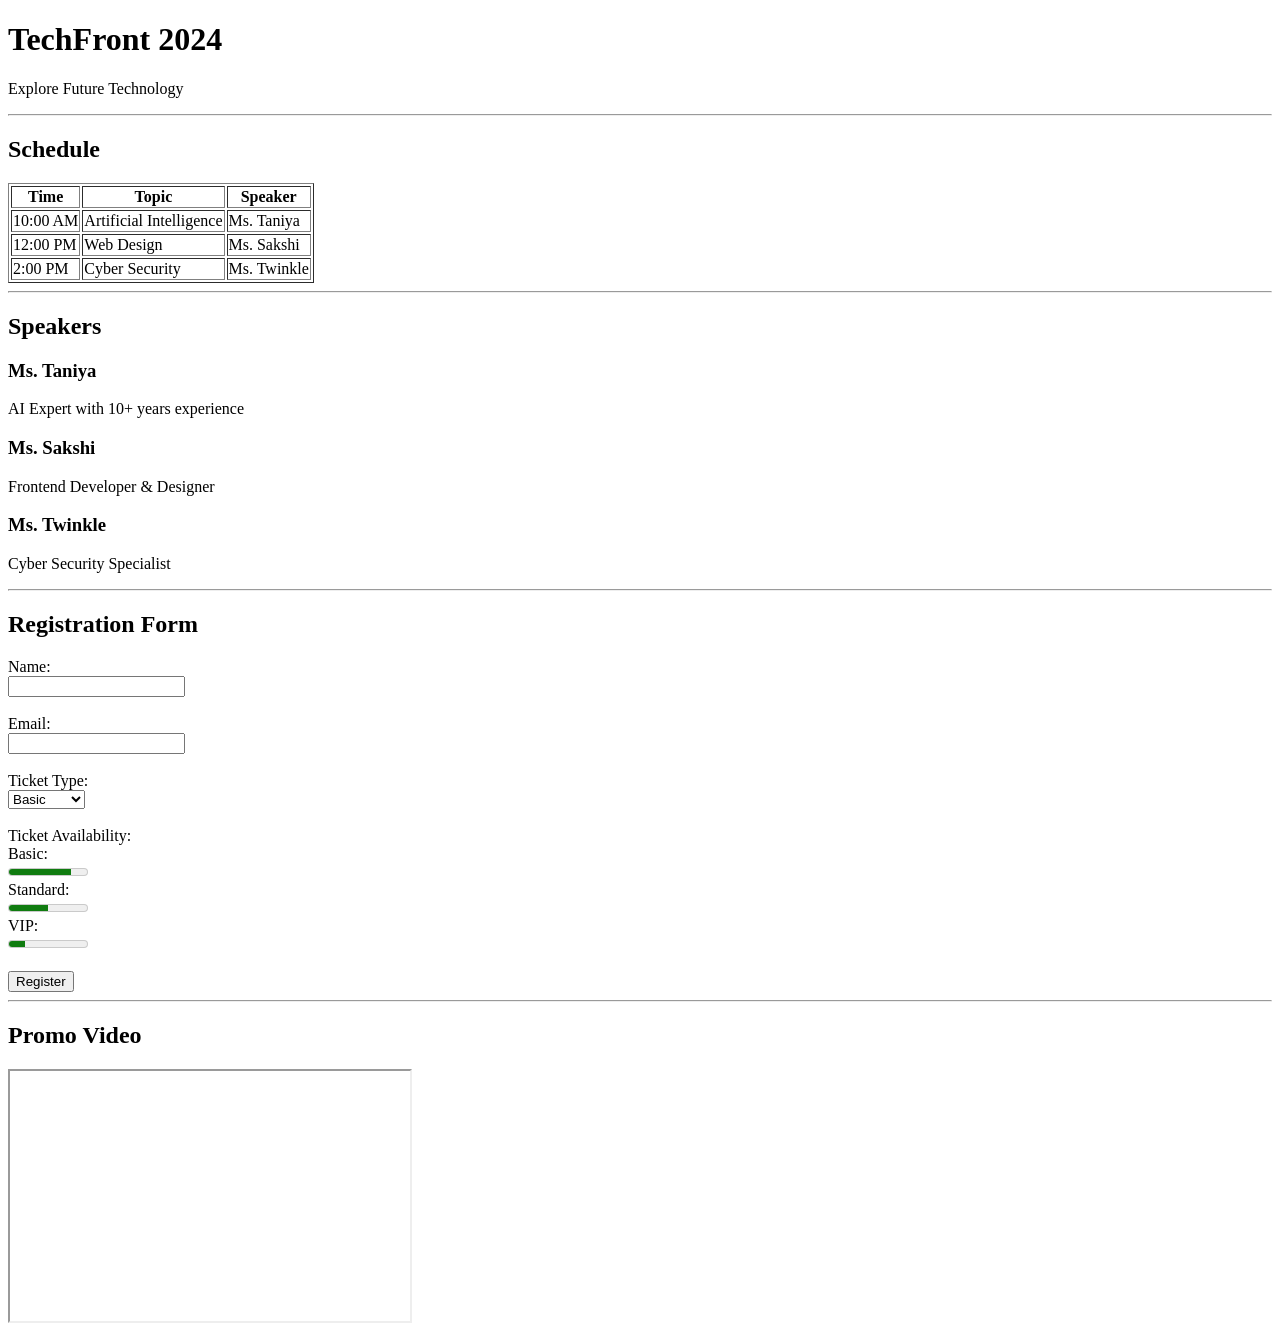
==== index.html @ aabff927 "Add files via upload" ====
<!DOCTYPE html>
<html lang="en">
<head>
    <meta charset="UTF-8">
    <title>TechFront 2024</title>
</head>

<body>

<h1>TechFront 2024</h1>
<p>Explore Future Technology</p>

<hr>

<!-- Schedule -->
<h2>Schedule</h2>

<table border="1">
    <tr>
        <th>Time</th>
        <th>Topic</th>
        <th>Speaker</th>
    </tr>

    <tr>
        <td>10:00 AM</td>
        <td>Artificial Intelligence</td>
        <td>Ms. Taniya</td>
    </tr>

    <tr>
        <td>12:00 PM</td>
        <td>Web Design</td>
        <td>Ms. Sakshi</td>
    </tr>

    <tr>
        <td>2:00 PM</td>
        <td>Cyber Security</td>
        <td>Ms. Twinkle</td>
    </tr>
</table>

<hr>

<!-- Speakers -->
<h2>Speakers</h2>

<h3>Ms. Taniya</h3>
<p>AI Expert with 10+ years experience</p>

<h3>Ms. Sakshi</h3>
<p>Frontend Developer & Designer</p>

<h3>Ms. Twinkle</h3>
<p>Cyber Security Specialist</p>

<hr>

<!-- Registration -->
<h2>Registration Form</h2>

<form>
    Name:<br>
    <input type="text" name="name"><br><br>

    Email:<br>
    <input type="email" name="email"><br><br>

    Ticket Type:<br>
    <select name="ticket">
        <option>Basic</option>
        <option>Standard</option>
        <option>VIP</option>
    </select><br><br>

    Ticket Availability:<br>
    Basic:<br>
    <meter value="80" max="100"></meter><br>

    Standard:<br>
    <meter value="50" max="100"></meter><br>

    VIP:<br>
    <meter value="20" max="100"></meter><br><br>

    <button type="submit">Register</button>
</form>

<hr>

<!-- Video -->
<h2>Promo Video</h2>

<iframe width="400" height="250"
    src="https://www.youtube.com/embed/tgbNymZ7vqY">
</iframe>

</body>
</html>
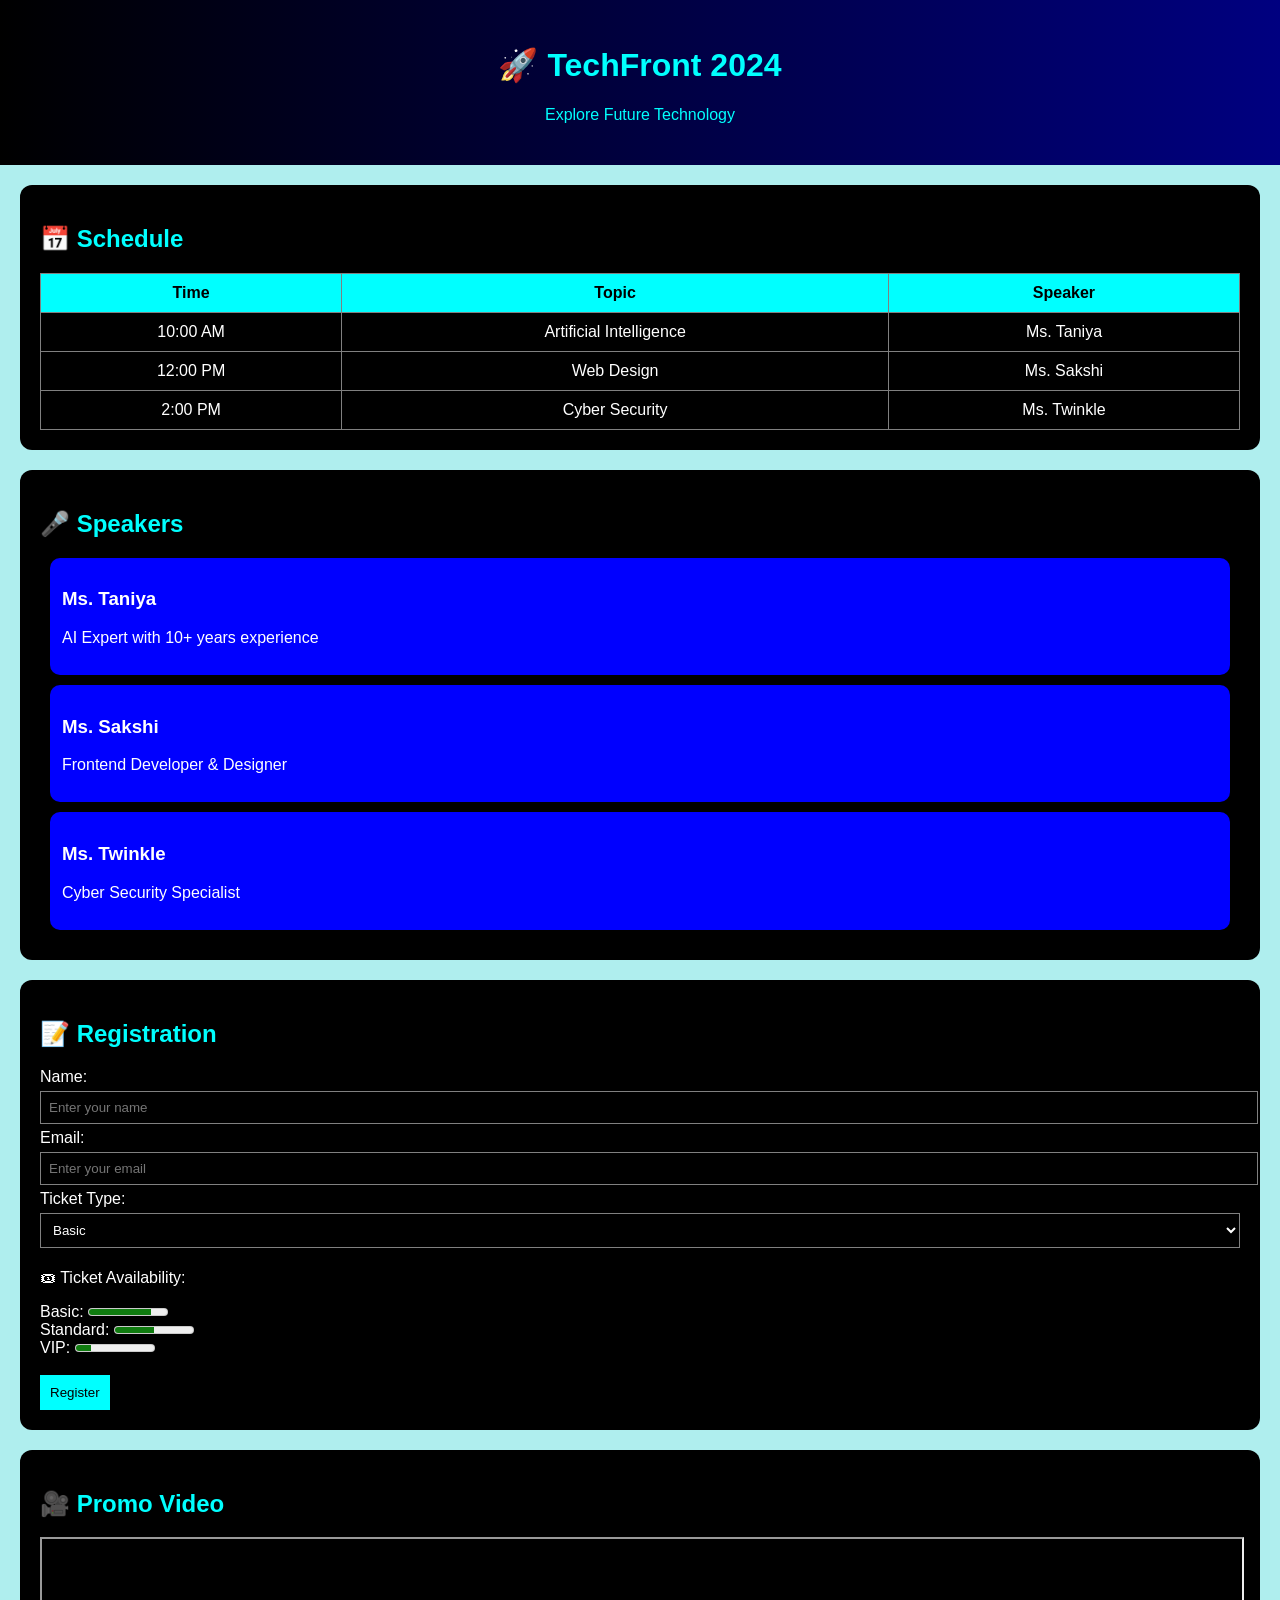
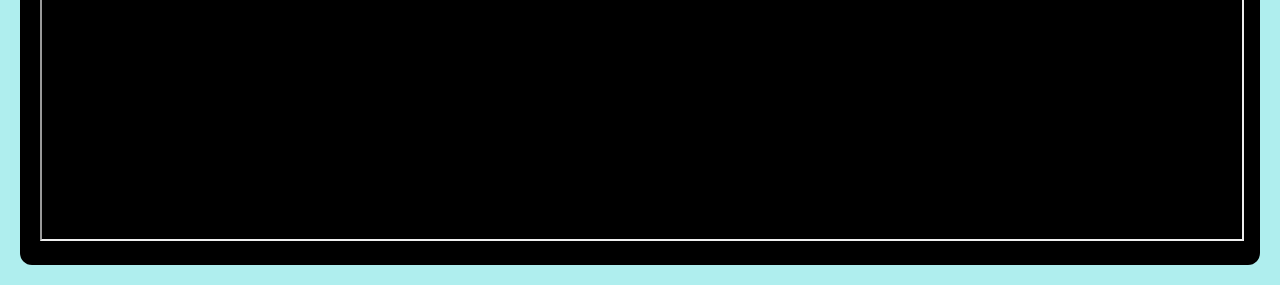
==== commit 6f7f88de: "Refactor index.html for TechFront 2024 layout Updated the HTML structure and  Inline styles for the " ====
--- a/index.html
+++ b/index.html
@@ -1,100 +1,190 @@
 <!DOCTYPE html>
-<html lang="en">
+<html>
 <head>
-    <meta charset="UTF-8">
     <title>TechFront 2024</title>
+
+    <style>
+        body {
+            font-family: Arial;
+            margin: 0;
+            background: paleturquoise;
+            color: white;
+        }
+
+        
+        header {
+            background: linear-gradient(to right, black, navy);
+            color: cyan;
+            text-align: center;
+            padding: 25px;
+        }
+
+        
+        section {
+            background: black;
+            margin: 20px;
+            padding: 20px;
+            border-radius: 12px;
+        }
+
+        
+        h2 {
+            color: cyan;
+        }
+
+        
+        table {
+            width: 100%;
+            border-collapse: collapse;
+        }
+
+        th {
+            background: cyan;
+            color: black;
+        }
+
+        th, td {
+            border: 1px solid gray;
+            padding: 10px;
+            text-align: center;
+        }
+
+        
+        .speaker {
+            background: blue;
+            padding: 12px;
+            margin: 10px;
+            border-radius: 10px;
+        }
+
+        .speaker:hover {
+            background: maroon;
+        }
+
+        
+        input, select {
+            width: 100%;
+            padding: 8px;
+            margin: 5px 0;
+            background: black;
+            color: white;
+            border: 1px solid gray;
+        }
+
+        
+        button {
+            background: cyan;
+            color: black;
+            padding: 10px;
+            border: none;
+            cursor: pointer;
+        }
+
+        button:hover {
+            background: deepskyblue;
+        }
+    </style>
 </head>
 
 <body>
 
-<h1>TechFront 2024</h1>
-<p>Explore Future Technology</p>
+<header>
+    <h1>🚀 TechFront 2024</h1>
+    <p>Explore Future Technology</p>
+</header>
 
-<hr>
 
-<!-- Schedule -->
-<h2>Schedule</h2>
+<section>
+    <h2>📅 Schedule</h2>
 
-<table border="1">
-    <tr>
-        <th>Time</th>
-        <th>Topic</th>
-        <th>Speaker</th>
-    </tr>
+    <table>
+        <tr>
+            <th>Time</th>
+            <th>Topic</th>
+            <th>Speaker</th>
+        </tr>
 
-    <tr>
-        <td>10:00 AM</td>
-        <td>Artificial Intelligence</td>
-        <td>Ms. Taniya</td>
-    </tr>
+        <tr>
+            <td>10:00 AM</td>
+            <td>Artificial Intelligence</td>
+            <td>Ms. Taniya</td>
+        </tr>
 
-    <tr>
-        <td>12:00 PM</td>
-        <td>Web Design</td>
-        <td>Ms. Sakshi</td>
-    </tr>
+        <tr>
+            <td>12:00 PM</td>
+            <td>Web Design</td>
+            <td>Ms. Sakshi</td>
+        </tr>
 
-    <tr>
-        <td>2:00 PM</td>
-        <td>Cyber Security</td>
-        <td>Ms. Twinkle</td>
-    </tr>
-</table>
+        <tr>
+            <td>2:00 PM</td>
+            <td>Cyber Security</td>
+            <td>Ms. Twinkle</td>
+        </tr>
+    </table>
+</section>
 
-<hr>
 
-<!-- Speakers -->
-<h2>Speakers</h2>
+<section>
+    <h2>🎤 Speakers</h2>
 
-<h3>Ms. Taniya</h3>
-<p>AI Expert with 10+ years experience</p>
+    <div class="speaker">
+        <h3>Ms. Taniya</h3>
+        <p>AI Expert with 10+ years experience</p>
+    </div>
 
-<h3>Ms. Sakshi</h3>
-<p>Frontend Developer & Designer</p>
+    <div class="speaker">
+        <h3>Ms. Sakshi</h3>
+        <p>Frontend Developer & Designer</p>
+    </div>
 
-<h3>Ms. Twinkle</h3>
-<p>Cyber Security Specialist</p>
+    <div class="speaker">
+        <h3>Ms. Twinkle</h3>
+        <p>Cyber Security Specialist</p>
+    </div>
+</section>
 
-<hr>
 
-<!-- Registration -->
-<h2>Registration Form</h2>
+<section>
+    <h2>📝 Registration</h2>
 
-<form>
-    Name:<br>
-    <input type="text" name="name"><br><br>
+    <form>
+        Name:
+        <input type="text" placeholder="Enter your name">
 
-    Email:<br>
-    <input type="email" name="email"><br><br>
+        Email:
+        <input type="email" placeholder="Enter your email">
 
-    Ticket Type:<br>
-    <select name="ticket">
-        <option>Basic</option>
-        <option>Standard</option>
-        <option>VIP</option>
-    </select><br><br>
+        Ticket Type:
+        <select>
+            <option>Basic</option>
+            <option>Standard</option>
+            <option>VIP</option>
+        </select>
 
-    Ticket Availability:<br>
-    Basic:<br>
-    <meter value="80" max="100"></meter><br>
+        <p>🎟 Ticket Availability:</p>
 
-    Standard:<br>
-    <meter value="50" max="100"></meter><br>
+        Basic:
+        <meter value="80" max="100"></meter><br>
 
-    VIP:<br>
-    <meter value="20" max="100"></meter><br><br>
+        Standard:
+        <meter value="50" max="100"></meter><br>
 
-    <button type="submit">Register</button>
-</form>
+        VIP:
+        <meter value="20" max="100"></meter><br><br>
 
-<hr>
+        <button type="submit">Register</button>
+    </form>
+</section>
 
-<!-- Video -->
-<h2>Promo Video</h2>
 
-<iframe width="400" height="250"
-    src="https://www.youtube.com/embed/tgbNymZ7vqY">
-</iframe>
+<section>
+    <h2>🎥 Promo Video</h2>
+
+    <iframe width="100%" height="300"
+        src="https://www.youtube.com/embed/tgbNymZ7vqY">
+    </iframe>
+</section>
 
 </body>
-</html>+</html>
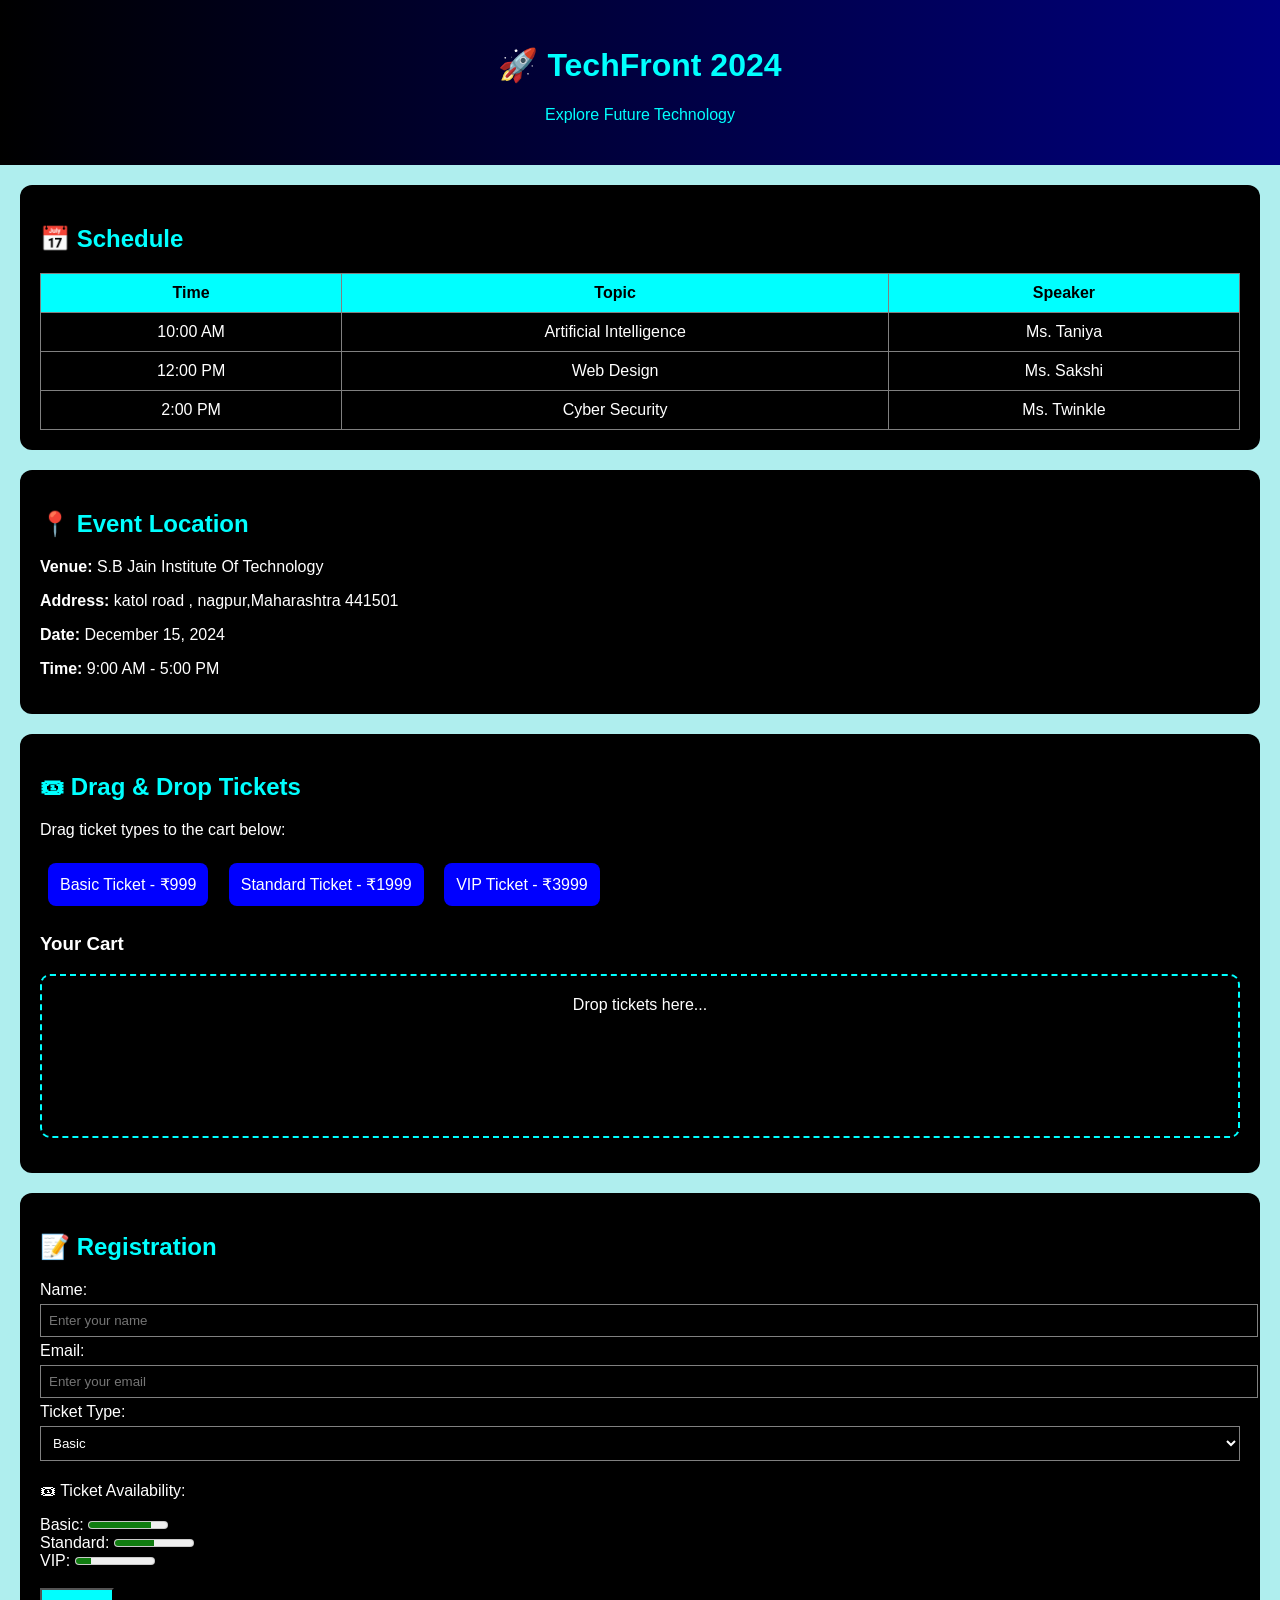
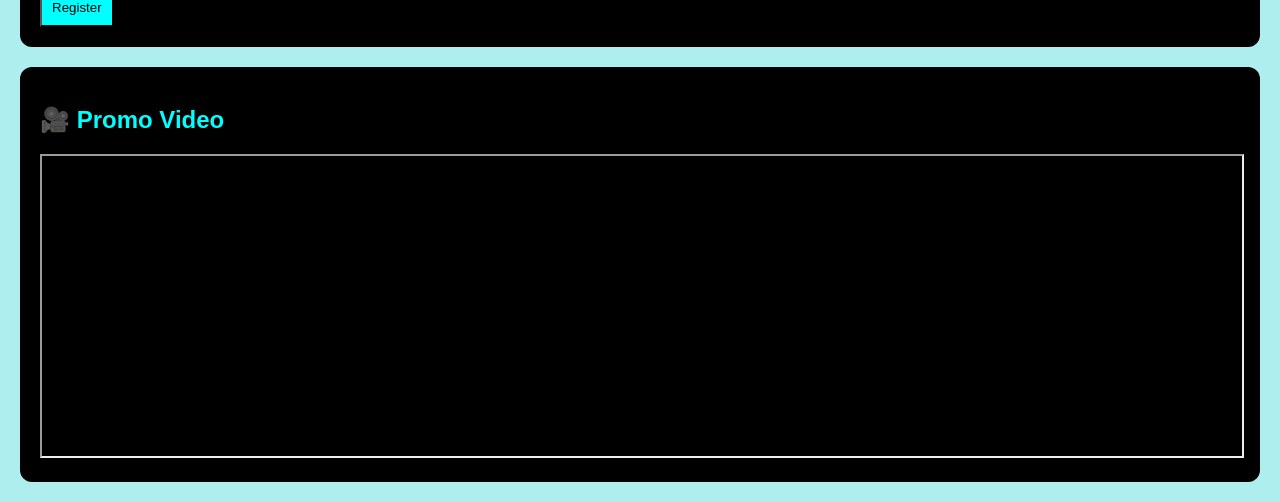
==== commit c0914ae4: "Add index.html with TechFront event page" ====
--- a/index.html
+++ b/index.html
@@ -2,7 +2,6 @@
 <html>
 <head>
     <title>TechFront 2024</title>
-
     <style>
         body {
             font-family: Arial;
@@ -10,58 +9,79 @@
             background: paleturquoise;
             color: white;
         }
-
-        
         header {
             background: linear-gradient(to right, black, navy);
             color: cyan;
             text-align: center;
             padding: 25px;
         }
-
-        
         section {
             background: black;
             margin: 20px;
             padding: 20px;
             border-radius: 12px;
         }
-
-        
         h2 {
             color: cyan;
         }
-
-        
         table {
             width: 100%;
             border-collapse: collapse;
         }
-
         th {
             background: cyan;
             color: black;
         }
-
         th, td {
             border: 1px solid gray;
             padding: 10px;
             text-align: center;
         }
-
-        
-        .speaker {
+        .ticket {
             background: blue;
             padding: 12px;
-            margin: 10px;
+            margin: 8px;
+            border-radius: 8px;
+            display: inline-block;
+            cursor: grab;
+            text-align: center;
+        }
+        .ticket:hover {
+            background: cyan;
+            color: black;
+        }
+        .drop-zone {
+            border: 2px dashed cyan;
+            padding: 20px;
+            margin: 15px 0;
+            text-align: center;
             border-radius: 10px;
-        }
-
-        .speaker:hover {
-            background: maroon;
-        }
-
-        
+            min-height: 120px;
+        }
+        .drop-zone.dragover {
+            background: rgba(0, 255, 255, 0.1);
+            border-color: deepskyblue;
+        }
+        .cart-item {
+            background: navy;
+            padding: 10px;
+            margin: 8px 0;
+            border-radius: 8px;
+            display: flex;
+            justify-content: space-between;
+            align-items: center;
+        }
+        .remove-btn {
+            background: red;
+            color: white;
+            border: none;
+            padding: 5px 10px;
+            border-radius: 5px;
+            cursor: pointer;
+        }
+        .remove-btn:hover {
+            background: darkred;
+        }
         input, select {
             width: 100%;
             padding: 8px;
@@ -70,22 +90,17 @@
             color: white;
             border: 1px solid gray;
         }
-
-        
         button {
             background: cyan;
             color: black;
             padding: 10px;
-            border: none;
             cursor: pointer;
         }
-
         button:hover {
             background: deepskyblue;
         }
     </style>
 </head>
-
 <body>
 
 <header>
@@ -93,29 +108,24 @@
     <p>Explore Future Technology</p>
 </header>
 
-
 <section>
     <h2>📅 Schedule</h2>
-
     <table>
         <tr>
             <th>Time</th>
             <th>Topic</th>
             <th>Speaker</th>
         </tr>
-
         <tr>
             <td>10:00 AM</td>
             <td>Artificial Intelligence</td>
             <td>Ms. Taniya</td>
         </tr>
-
         <tr>
             <td>12:00 PM</td>
             <td>Web Design</td>
             <td>Ms. Sakshi</td>
         </tr>
-
         <tr>
             <td>2:00 PM</td>
             <td>Cyber Security</td>
@@ -124,30 +134,32 @@
     </table>
 </section>
 
-
-<section>
-    <h2>🎤 Speakers</h2>
-
-    <div class="speaker">
-        <h3>Ms. Taniya</h3>
-        <p>AI Expert with 10+ years experience</p>
+<section>
+    <h2>📍 Event Location</h2>
+    <p><strong>Venue:</strong> S.B Jain Institute Of Technology</p>
+    <p><strong>Address:</strong> katol road , nagpur,Maharashtra 441501</p>
+    <p><strong>Date:</strong> December 15, 2024</p>
+    <p><strong>Time:</strong> 9:00 AM - 5:00 PM</p>
+</section>
+
+<section>
+    <h2>🎟 Drag & Drop Tickets</h2>
+    <p>Drag ticket types to the cart below:</p>
+    
+    <div id="tickets">
+        <div class="ticket" draggable="true" data-type="Basic">Basic Ticket - ₹999</div>
+        <div class="ticket" draggable="true" data-type="Standard">Standard Ticket - ₹1999</div>
+        <div class="ticket" draggable="true" data-type="VIP">VIP Ticket - ₹3999</div>
     </div>
 
-    <div class="speaker">
-        <h3>Ms. Sakshi</h3>
-        <p>Frontend Developer & Designer</p>
+    <h3>Your Cart</h3>
+    <div id="drop-zone" class="drop-zone">
+        Drop tickets here...
     </div>
-
-    <div class="speaker">
-        <h3>Ms. Twinkle</h3>
-        <p>Cyber Security Specialist</p>
-    </div>
-</section>
-
+</section>
 
 <section>
     <h2>📝 Registration</h2>
-
     <form>
         Name:
         <input type="text" placeholder="Enter your name">
@@ -163,13 +175,10 @@
         </select>
 
         <p>🎟 Ticket Availability:</p>
-
         Basic:
         <meter value="80" max="100"></meter><br>
-
         Standard:
         <meter value="50" max="100"></meter><br>
-
         VIP:
         <meter value="20" max="100"></meter><br><br>
 
@@ -177,14 +186,51 @@
     </form>
 </section>
 
-
 <section>
     <h2>🎥 Promo Video</h2>
-
     <iframe width="100%" height="300"
         src="https://www.youtube.com/embed/tgbNymZ7vqY">
     </iframe>
 </section>
 
+<script>
+    const dropZone = document.getElementById('drop-zone');
+    const tickets = document.querySelectorAll('.ticket');
+
+    tickets.forEach(ticket => {
+        ticket.addEventListener('dragstart', (e) => {
+            e.dataTransfer.setData('text', ticket.getAttribute('data-type'));
+        });
+    });
+
+    dropZone.addEventListener('dragover', (e) => {
+        e.preventDefault();
+        dropZone.classList.add('dragover');
+    });
+
+    dropZone.addEventListener('dragleave', () => {
+        dropZone.classList.remove('dragover');
+    });
+
+    dropZone.addEventListener('drop', (e) => {
+        e.preventDefault();
+        dropZone.classList.remove('dragover');
+        const ticketType = e.dataTransfer.getData('text');
+        
+        const cartItem = document.createElement('div');
+        cartItem.className = 'cart-item';
+        cartItem.innerHTML = `
+            <span>✅ ${ticketType} Ticket</span>
+            <button class="remove-btn">Remove</button>
+        `;
+        
+        dropZone.appendChild(cartItem);
+
+        cartItem.querySelector('.remove-btn').addEventListener('click', () => {
+            cartItem.remove();
+        });
+    });
+</script>
+
 </body>
-</html>
+</html>
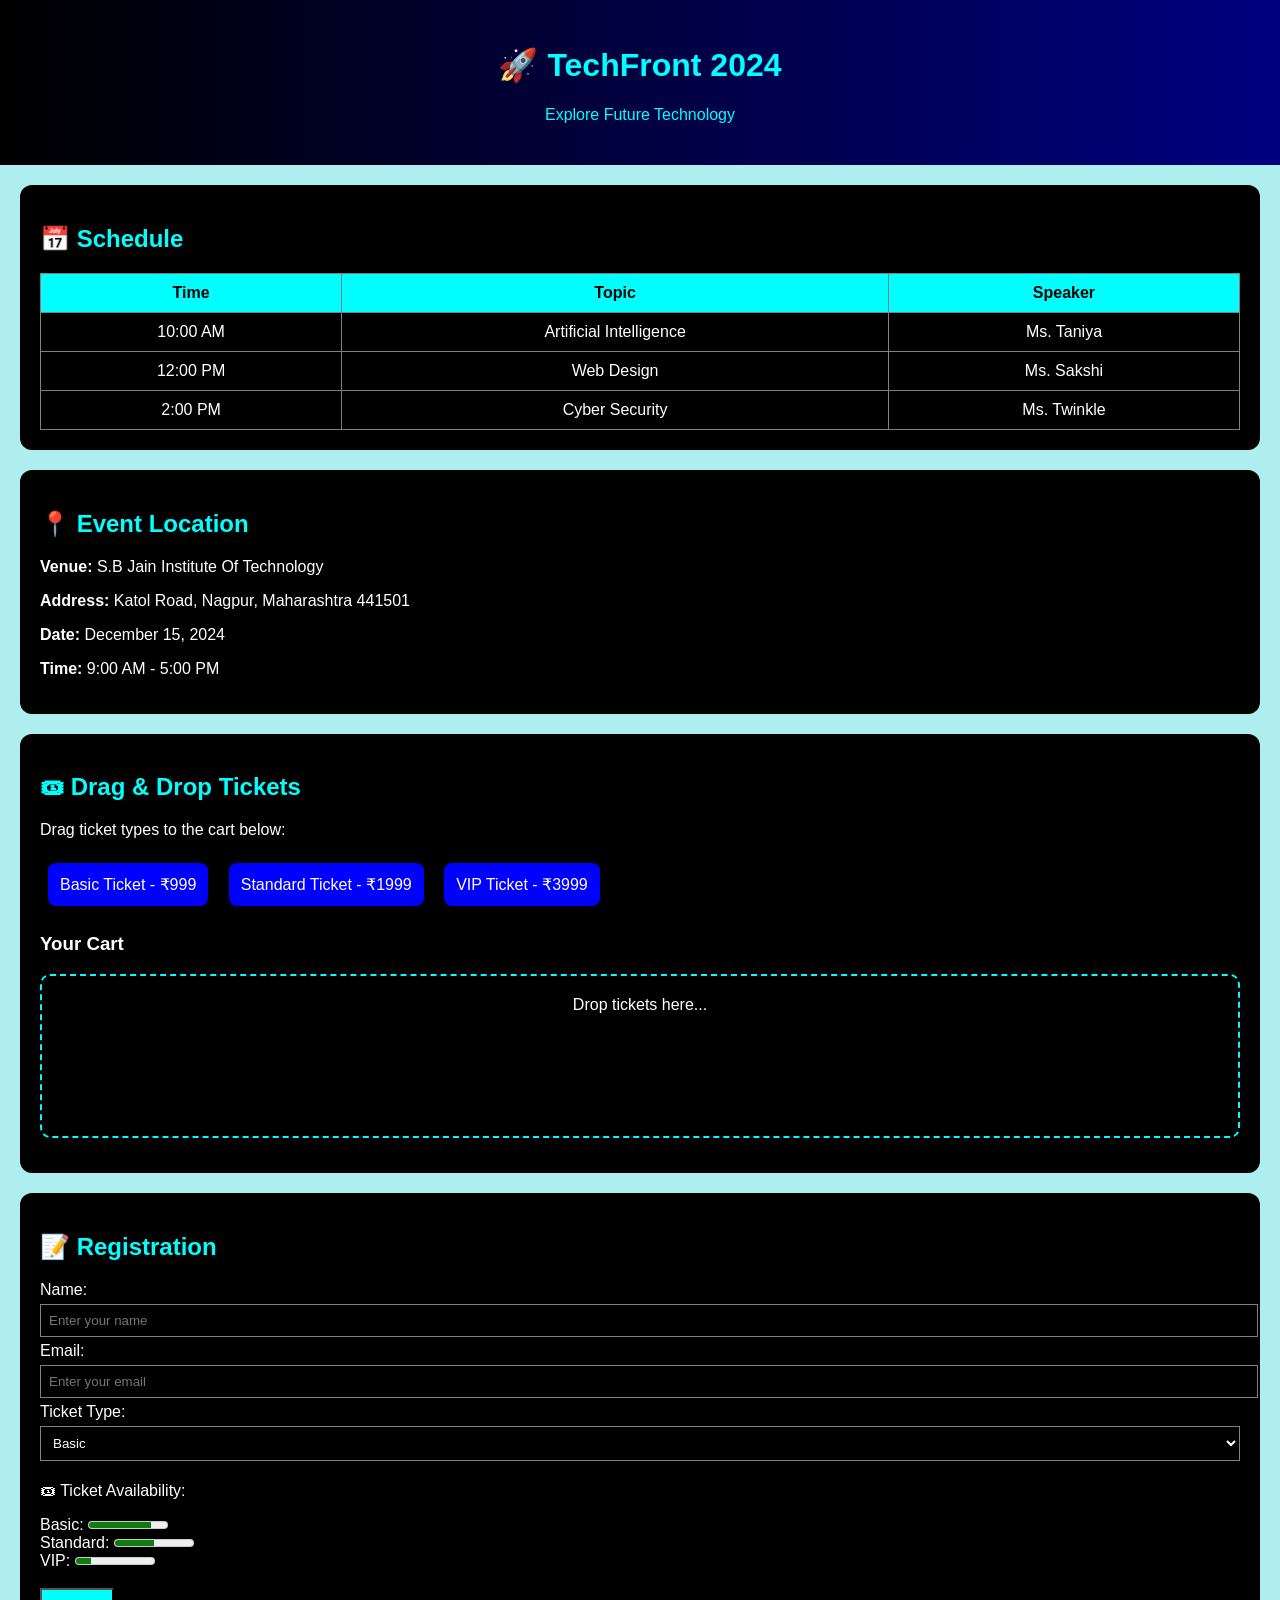
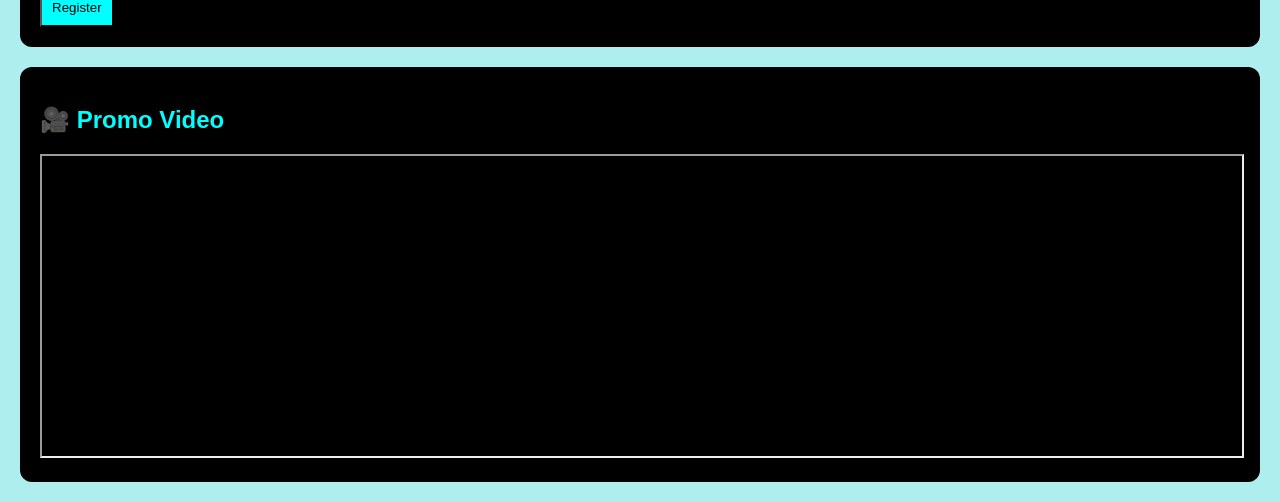
==== commit 2ac183d2: "Add updated TechFront page and stylesheet" ====
--- a/index.html
+++ b/index.html
@@ -2,104 +2,7 @@
 <html>
 <head>
     <title>TechFront 2024</title>
-    <style>
-        body {
-            font-family: Arial;
-            margin: 0;
-            background: paleturquoise;
-            color: white;
-        }
-        header {
-            background: linear-gradient(to right, black, navy);
-            color: cyan;
-            text-align: center;
-            padding: 25px;
-        }
-        section {
-            background: black;
-            margin: 20px;
-            padding: 20px;
-            border-radius: 12px;
-        }
-        h2 {
-            color: cyan;
-        }
-        table {
-            width: 100%;
-            border-collapse: collapse;
-        }
-        th {
-            background: cyan;
-            color: black;
-        }
-        th, td {
-            border: 1px solid gray;
-            padding: 10px;
-            text-align: center;
-        }
-        .ticket {
-            background: blue;
-            padding: 12px;
-            margin: 8px;
-            border-radius: 8px;
-            display: inline-block;
-            cursor: grab;
-            text-align: center;
-        }
-        .ticket:hover {
-            background: cyan;
-            color: black;
-        }
-        .drop-zone {
-            border: 2px dashed cyan;
-            padding: 20px;
-            margin: 15px 0;
-            text-align: center;
-            border-radius: 10px;
-            min-height: 120px;
-        }
-        .drop-zone.dragover {
-            background: rgba(0, 255, 255, 0.1);
-            border-color: deepskyblue;
-        }
-        .cart-item {
-            background: navy;
-            padding: 10px;
-            margin: 8px 0;
-            border-radius: 8px;
-            display: flex;
-            justify-content: space-between;
-            align-items: center;
-        }
-        .remove-btn {
-            background: red;
-            color: white;
-            border: none;
-            padding: 5px 10px;
-            border-radius: 5px;
-            cursor: pointer;
-        }
-        .remove-btn:hover {
-            background: darkred;
-        }
-        input, select {
-            width: 100%;
-            padding: 8px;
-            margin: 5px 0;
-            background: black;
-            color: white;
-            border: 1px solid gray;
-        }
-        button {
-            background: cyan;
-            color: black;
-            padding: 10px;
-            cursor: pointer;
-        }
-        button:hover {
-            background: deepskyblue;
-        }
-    </style>
+    <link rel="stylesheet" href="style.css">
 </head>
 <body>
 
@@ -137,7 +40,7 @@
 <section>
     <h2>📍 Event Location</h2>
     <p><strong>Venue:</strong> S.B Jain Institute Of Technology</p>
-    <p><strong>Address:</strong> katol road , nagpur,Maharashtra 441501</p>
+    <p><strong>Address:</strong> Katol Road, Nagpur, Maharashtra 441501</p>
     <p><strong>Date:</strong> December 15, 2024</p>
     <p><strong>Time:</strong> 9:00 AM - 5:00 PM</p>
 </section>
@@ -189,7 +92,7 @@
 <section>
     <h2>🎥 Promo Video</h2>
     <iframe width="100%" height="300"
-        src="https://www.youtube.com/embed/tgbNymZ7vqY">
+        src="[youtube.com](https://www.youtube.com/embed/tgbNymZ7vqY)">
     </iframe>
 </section>
 
@@ -233,4 +136,4 @@
 </script>
 
 </body>
-</html>+</html>
--- a/style.css
+++ b/style.css
@@ -0,0 +1,96 @@
+body {
+    font-family: Arial;
+    margin: 0;
+    background: paleturquoise;
+    color: white;
+}
+header {
+    background: linear-gradient(to right, black, navy);
+    color: cyan;
+    text-align: center;
+    padding: 25px;
+}
+section {
+    background: black;
+    margin: 20px;
+    padding: 20px;
+    border-radius: 12px;
+}
+h2 {
+    color: cyan;
+}
+table {
+    width: 100%;
+    border-collapse: collapse;
+}
+th {
+    background: cyan;
+    color: black;
+}
+th, td {
+    border: 1px solid gray;
+    padding: 10px;
+    text-align: center;
+}
+.ticket {
+    background: blue;
+    padding: 12px;
+    margin: 8px;
+    border-radius: 8px;
+    display: inline-block;
+    cursor: grab;
+    text-align: center;
+}
+.ticket:hover {
+    background: cyan;
+    color: black;
+}
+.drop-zone {
+    border: 2px dashed cyan;
+    padding: 20px;
+    margin: 15px 0;
+    text-align: center;
+    border-radius: 10px;
+    min-height: 120px;
+}
+.drop-zone.dragover {
+    background: rgba(0, 255, 255, 0.1);
+    border-color: deepskyblue;
+}
+.cart-item {
+    background: navy;
+    padding: 10px;
+    margin: 8px 0;
+    border-radius: 8px;
+    display: flex;
+    justify-content: space-between;
+    align-items: center;
+}
+.remove-btn {
+    background: red;
+    color: white;
+    border: none;
+    padding: 5px 10px;
+    border-radius: 5px;
+    cursor: pointer;
+}
+.remove-btn:hover {
+    background: darkred;
+}
+input, select {
+    width: 100%;
+    padding: 8px;
+    margin: 5px 0;
+    background: black;
+    color: white;
+    border: 1px solid gray;
+}
+button {
+    background: cyan;
+    color: black;
+    padding: 10px;
+    cursor: pointer;
+}
+button:hover {
+    background: deepskyblue;
+}
